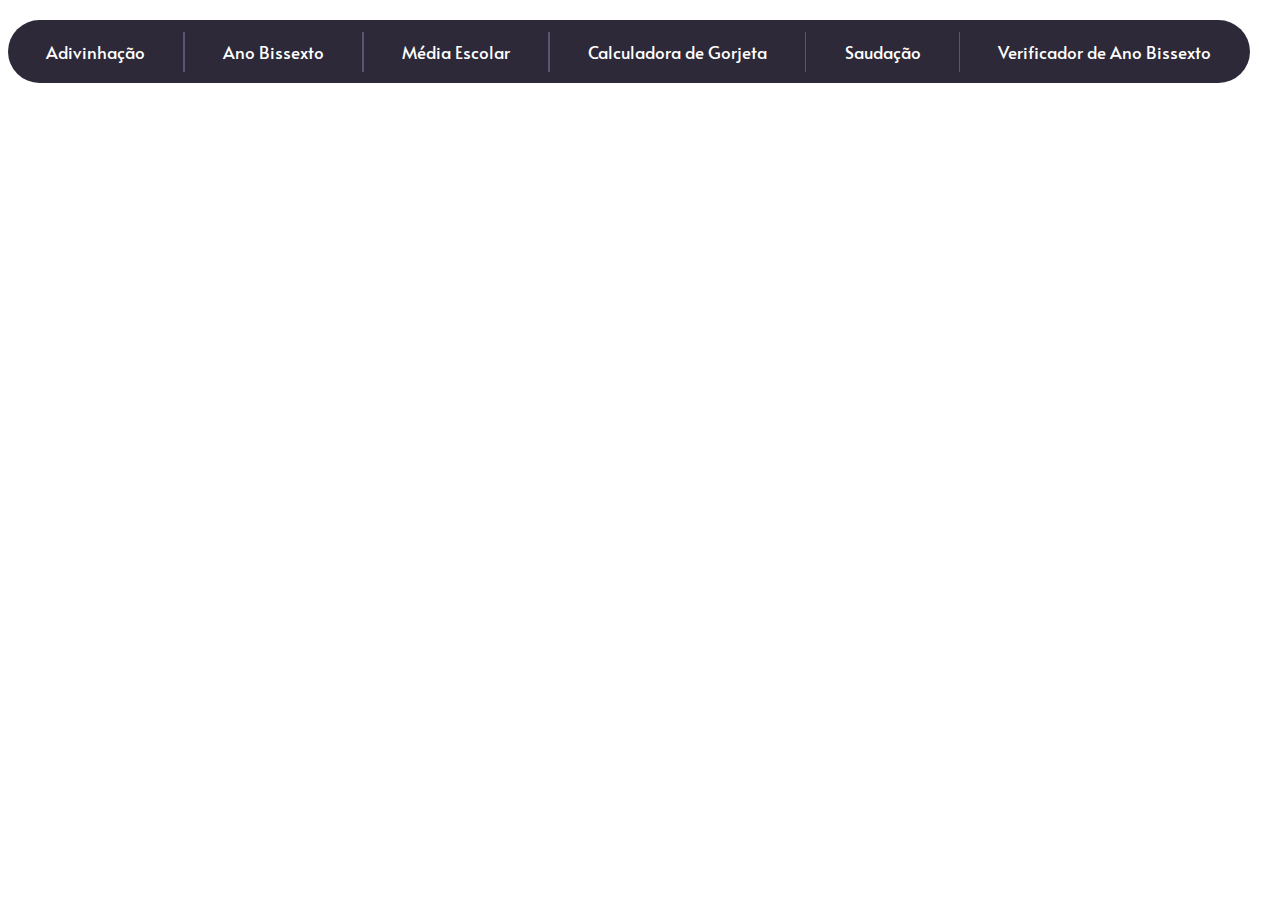
==== index.html @ d830828e "Segundo commit" ====
<!DOCTYPE html>
<html lang="en">
<head>
    <meta charset="UTF-8">
    <meta name="viewport" content="width=device-width, initial-scale=1.0">
    <title>Document</title>
    <link rel="stylesheet" href="styles.css">
    <link rel="preconnect" href="https://fonts.googleapis.com">
    <link rel="preconnect" href="https://fonts.gstatic.com" crossorigin>
    <link href="https://fonts.googleapis.com/css2?family=Alata&display=swap" rel="stylesheet">
</head>

<header>
    <div class="fundo">
        <a href="Jogo de Adivinhacao.html">Adivinhação</a>
        <div id="barra"></div>
        <a href="Verificador de Ano Bissexto.html">Ano Bissexto</a>
        <div id="barra"></div>
        <a href="Calculadora de Frete.html">Média Escolar</a>
        <div id="barra"></div>
        <a href="Exercicio_gorjeta.html">Calculadora de Gorjeta</a>
        <div id="barra"></div>
        <a href="Saudação de Acordo com a Hora.html">Saudação</a>
        <div id="barra"></div>
        <a href="Verificador de Ano Bissexto.html">Verificador de Ano Bissexto</a>
    </div>
</header>

<body>
    
</body>
</html>
---- styles.css ----
a{
    color: rgb(255, 255, 255);
    font-size: 17px;
    outline: none;
    text-decoration: none;
}

a:hover{
    font-size: calc(17px * 1.5);
    transition: 200ms;
}

a:not(:hover){
    font-size: 17px;
    transition: 200ms;
}

#barra{
    width: 1.5px;
    height: 40px;
    background-color: rgb(87, 85, 114);
}

* {
    font-family: "Alata", sans-serif;
    font-weight: 400;
    font-style: normal;
  }

  .fundo{
    padding: 0%;
    border-radius: 50px; 
    width: 97%;
    height: 7%;
    top: 20px;
    position: absolute;
    display: flex;
    justify-content: space-evenly;  
    align-items: center;
    background-color: rgb(45, 41, 56);
}
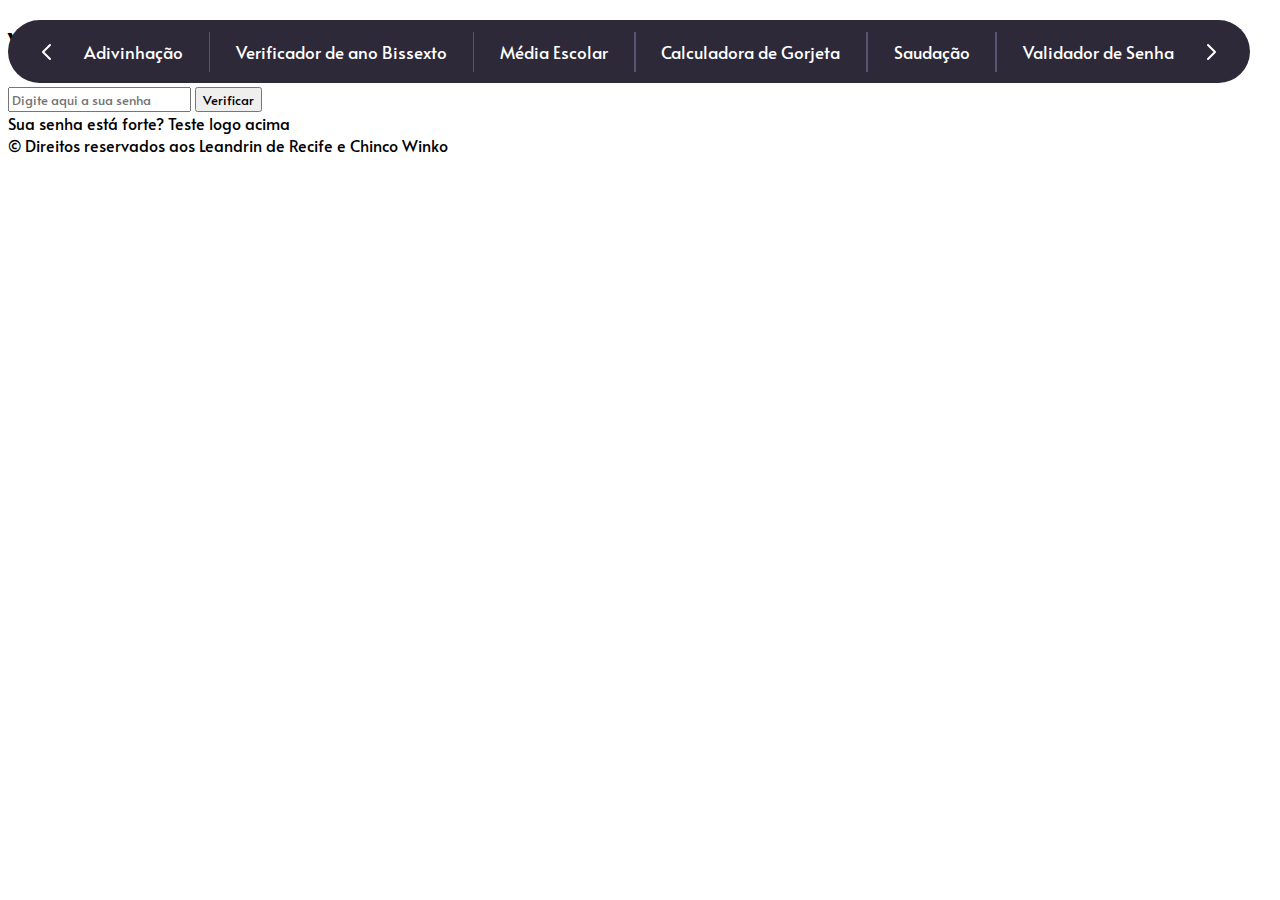
==== commit aaa22e5a: "mudei o index e adc uns css ai" ====
--- a/index.html
+++ b/index.html
@@ -1,20 +1,75 @@
 <!DOCTYPE html>
-<html lang="en">
+<html>
 <head>
-    <meta charset="UTF-8">
-    <meta name="viewport" content="width=device-width, initial-scale=1.0">
-    <title>Document</title>
+    <meta charset="UTF-8" />
+    <title>Validador de Senha</title>
     <link rel="stylesheet" href="styles.css">
     <link rel="preconnect" href="https://fonts.googleapis.com">
     <link rel="preconnect" href="https://fonts.gstatic.com" crossorigin>
     <link href="https://fonts.googleapis.com/css2?family=Alata&display=swap" rel="stylesheet">
+    <script>
+        function verificador() {
+            let senha = String(document.getElementById("senha").value);
+            let lista = senha.split("");
+            let texto = "";
+            pausa=false
+
+            if (lista.length < 8 || lista.length > 16) {
+                texto =texto+ "A senha deve conter entre 8 e 16 caracteres (possui " + lista.length + ")<br>";
+            }
+            if (senha === senha.toLowerCase()) {
+                texto =texto+ "A senha deve conter pelo menos uma letra maiúscula<br>";
+            }
+            for(let i=0;i<lista.length;i++){
+                if(!isNaN(lista[i])){
+                    break
+                }
+                else if(i==lista.length-1){
+                    texto=texto+"A senha deve conter pelo menos um número<br>"
+                }
+            
+        }
+        for(let i=0;i<lista.length;i++){
+            switch(lista[i]){
+                case("@"):
+                pausa=true
+                case("#"):
+                pausa=true
+                case("$"):
+                pausa=true
+                case("%"):
+                pausa=true
+                case("&"):
+                pausa=true
+                case("*"):
+                pausa=true
+                break
+             
+                    
+            }
+            if(pausa){
+                    break
+                }
+                else if(i==lista.length-1){
+                    texto=texto+"A senha deve conter pelo menos um caractere especial (@, #, $, %, &, *)"
+                }
+            
+        }
+    
+        document.getElementById("resultado").innerHTML = texto;
+    }
+    </script>
 </head>
-
 <header>
     <div class="fundo">
+
+        <svg width="24" height="24" viewBox="0 0 24 24" fill="none" xmlns="http://www.w3.org/2000/svg">
+            <path d="M16 19l-7-7 7-7" stroke="white" stroke-width="2" stroke-linecap="round" stroke-linejoin="round"/>
+          </svg>
+   
         <a href="Jogo de Adivinhacao.html">Adivinhação</a>
         <div id="barra"></div>
-        <a href="Verificador de Ano Bissexto.html">Ano Bissexto</a>
+        <a href="Verificador de Ano Bissexto.html">Verificador de ano Bissexto</a>
         <div id="barra"></div>
         <a href="Calculadora de Frete.html">Média Escolar</a>
         <div id="barra"></div>
@@ -22,11 +77,25 @@
         <div id="barra"></div>
         <a href="Saudação de Acordo com a Hora.html">Saudação</a>
         <div id="barra"></div>
-        <a href="Verificador de Ano Bissexto.html">Verificador de Ano Bissexto</a>
+        <a href="index.html">Validador de Senha</a>
+
+        <svg width="24" height="24" viewBox="0 0 24 24" fill="none" xmlns="http://www.w3.org/2000/svg">
+            <path d="M8 5l7 7-7 7" stroke="white" stroke-width="2" stroke-linecap="round" stroke-linejoin="round"/>
+        </svg>
+        
     </div>
 </header>
+    
+<body>
+    <div class="wapper">
+        <div class="container">
+            <h1>Verificador de senhas</h1>
+            <input type="password" id="senha" placeholder="Digite aqui a sua senha">
+            <button onclick="verificador()" id="botao">Verificar</button>
+            <div id="resultado">Sua senha está forte? Teste logo acima</div>
+        </div>
+    </div>
 
-<body>
-    
+    <div class="footer">© Direitos reservados aos Leandrin de Recife e Chinco Winko</div>
 </body>
 </html>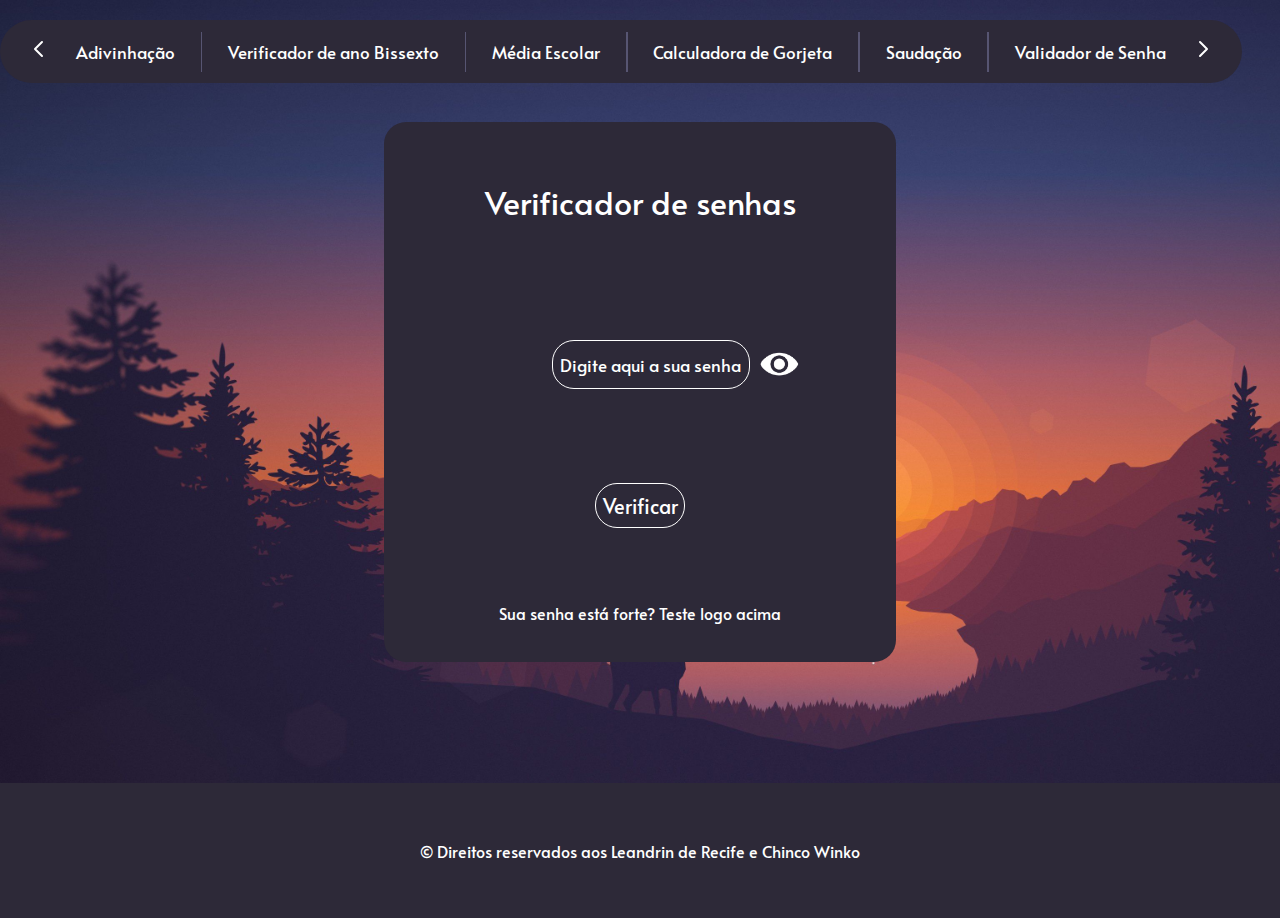
==== commit 37c5ea4d: "muitacoisa add" ====
--- a/index.html
+++ b/index.html
@@ -8,6 +8,7 @@
     <link rel="preconnect" href="https://fonts.gstatic.com" crossorigin>
     <link href="https://fonts.googleapis.com/css2?family=Alata&display=swap" rel="stylesheet">
     <script>
+       
         function verificador() {
             let senha = String(document.getElementById("senha").value);
             let lista = senha.split("");
@@ -58,15 +59,37 @@
     
         document.getElementById("resultado").innerHTML = texto;
     }
+
+    function olho(){
+        let input2 = document.getElementById("senha")
+        let olhoo = document.getElementById("olhinho")
+        
+        if(input2.type == "password"){
+            input2.type = 'text'
+            olhoo.style.backgroundImage = "url(olhobrancofechado.png)"
+        }
+
+        else{
+            input2.type = "password"
+            olhoo.style.backgroundImage = "url(olhobranco.png)"
+        }
+        
+    }
+
+    function trocar(){
+        let header = document.getElementsByClassName("fundo")
+        header.style.animation = 'header2 2s linear infinite' 
+
+    }
+
     </script>
 </head>
 <header>
     <div class="fundo">
 
-        <svg width="24" height="24" viewBox="0 0 24 24" fill="none" xmlns="http://www.w3.org/2000/svg">
-            <path d="M16 19l-7-7 7-7" stroke="white" stroke-width="2" stroke-linecap="round" stroke-linejoin="round"/>
-          </svg>
-   
+        <a href=""><svg width="24" height="24" viewBox="0 0 24 24" fill="none" xmlns="http://www.w3.org/2000/svg">
+        <path d="M16 19l-7-7 7-7" stroke="white" stroke-width="2" stroke-linecap="round" stroke-linejoin="round"/>
+        </svg></a>
         <a href="Jogo de Adivinhacao.html">Adivinhação</a>
         <div id="barra"></div>
         <a href="Verificador de Ano Bissexto.html">Verificador de ano Bissexto</a>
@@ -78,10 +101,10 @@
         <a href="Saudação de Acordo com a Hora.html">Saudação</a>
         <div id="barra"></div>
         <a href="index.html">Validador de Senha</a>
-
-        <svg width="24" height="24" viewBox="0 0 24 24" fill="none" xmlns="http://www.w3.org/2000/svg">
-            <path d="M8 5l7 7-7 7" stroke="white" stroke-width="2" stroke-linecap="round" stroke-linejoin="round"/>
+        <a href=""><svg width="24" height="24" viewBox="0 0 24 24" fill="none" xmlns="http://www.w3.org/2000/svg" id="setadireita" onclick="trocar()">
+        <path d="M8 5l7 7-7 7" stroke="white" stroke-width="2" stroke-linecap="round" stroke-linejoin="round"/>
         </svg>
+        </a>
         
     </div>
 </header>
@@ -90,10 +113,14 @@
     <div class="wapper">
         <div class="container">
             <h1>Verificador de senhas</h1>
-            <input type="password" id="senha" placeholder="Digite aqui a sua senha">
+            <div class="olhao">
+                <input type="password" id="senha" placeholder="Digite aqui a sua senha"></input>
+                <button onclick="olho()" id="olhinho"></button>
+            </div>
             <button onclick="verificador()" id="botao">Verificar</button>
             <div id="resultado">Sua senha está forte? Teste logo acima</div>
         </div>
+        
     </div>
 
     <div class="footer">© Direitos reservados aos Leandrin de Recife e Chinco Winko</div>
--- a/styles.css
+++ b/styles.css
@@ -1,3 +1,26 @@
+body{
+    background-image: url("Fundo da imagem.jpg");
+    background-repeat: no-repeat;
+    background-size: cover;
+    padding: 0%;
+    height: 100vh;
+    width: 100vw;
+    margin: 0%;
+}
+
+.fundo{
+    padding: 0%;
+    border-radius: 50px; 
+    width: 97%;
+    height: 7%;
+    top: 20px;
+    position: absolute;
+    display: flex;
+    justify-content: space-evenly;  
+    align-items: center;
+    background-color: rgb(45, 41, 56);
+}
+
 a{
     color: rgb(255, 255, 255);
     font-size: 17px;
@@ -27,15 +50,148 @@
     font-style: normal;
   }
 
-  .fundo{
-    padding: 0%;
-    border-radius: 50px; 
-    width: 97%;
-    height: 7%;
-    top: 20px;
-    position: absolute;
+  .wapper{
     display: flex;
-    justify-content: space-evenly;  
+    justify-content: center;
+    align-items:center ;
+    height: 87vh;
+    width: 100vw;
+    margin: 0;
+    padding: 0;
+  }
+
+  .container{
+    background-color: rgb(45, 41, 56);
+    width: 40vw;
+    height: 60vh;
+    border-radius: 22px;
+    display: flex;
+    flex-direction: column;
     align-items: center;
+    justify-content: space-around;
+  }
+
+  h1{
+    color: white;
+  }
+  #resultado{
+    color: white;
+  }
+
+  #botao, #senha{
+    color: rgb(255, 255, 255);
     background-color: rgb(45, 41, 56);
-}+    border-radius: 22px;
+    text-decoration: none;
+    border: 1px solid white;
+  }
+
+input::placeholder{
+    text-align: center;
+    color: white;
+    font-size: 17px;
+    outline: none;
+}
+
+svg:hover{
+  height: calc(24px * 1.5);
+  width: calc(24px * 1.5);
+  transition: 200ms;
+}
+
+svg:not(:hover){
+  height: 24px;
+  width: 24px;
+  transition: 200ms;
+}
+
+#senha{
+    width: 15vw;
+    height: 5vh;
+    text-align: center;
+    font-size: 20px;
+}
+
+#botao{
+    width: 7vw;
+    height: 5vh;
+    font-size: 17px;
+}
+
+#botao:hover{
+  height: calc(5vh * 1.1);
+  width: calc(7vw * 1.1);
+  font-size: calc(20px * 1.1);
+  transition: 200ms;
+}
+
+#botao:not(:hover){
+  height: 5vh;
+  width: 7vw;
+  font-size: 20px;
+  transition: 200ms;
+}
+
+/* Footer */
+
+.footer{
+    width: 100vw;
+    height: 15vh; 
+    background-color: rgb(45, 41, 56);
+    color: #fff;
+    text-align: center;
+    margin: 0 auto;
+    display: flex;
+    align-items: center;
+    justify-content: center;
+}
+
+#olhinho{
+  width: 2.3vw;
+  height: 3vh;
+  background-image: url("olhobranco.png");
+  background-size: contain;
+  background-color: transparent;
+  background-repeat: no-repeat;
+  background-position-y: center;
+
+}
+
+#olhinho{
+  outline: none;
+  border: none;
+  box-shadow: none;
+}
+
+#olhinho:hover{
+  height: calc(40px * 1.3);
+  width: calc(40px * 1.3);
+  transition: 200ms;
+}
+
+#olhinho:not(:hover){
+  height: 40px;
+  width: 40px;
+  transition: 200ms;
+}
+
+.olhao{
+  display: flex;
+  align-items: center;
+  justify-content: space-around;
+  height: 10vh;
+  width: 50%;
+  margin: 0;
+  padding: 0;
+  position: relative;
+  left: 35px;
+  animation: name duration timing-function delay iteration-count direction fill-mode;
+}
+
+@keyframes header2{
+  0%{transform: translateX(0px);
+  background-color: red;}
+  100%{transform: translateX(100px);
+  background-color: green;}
+}
+
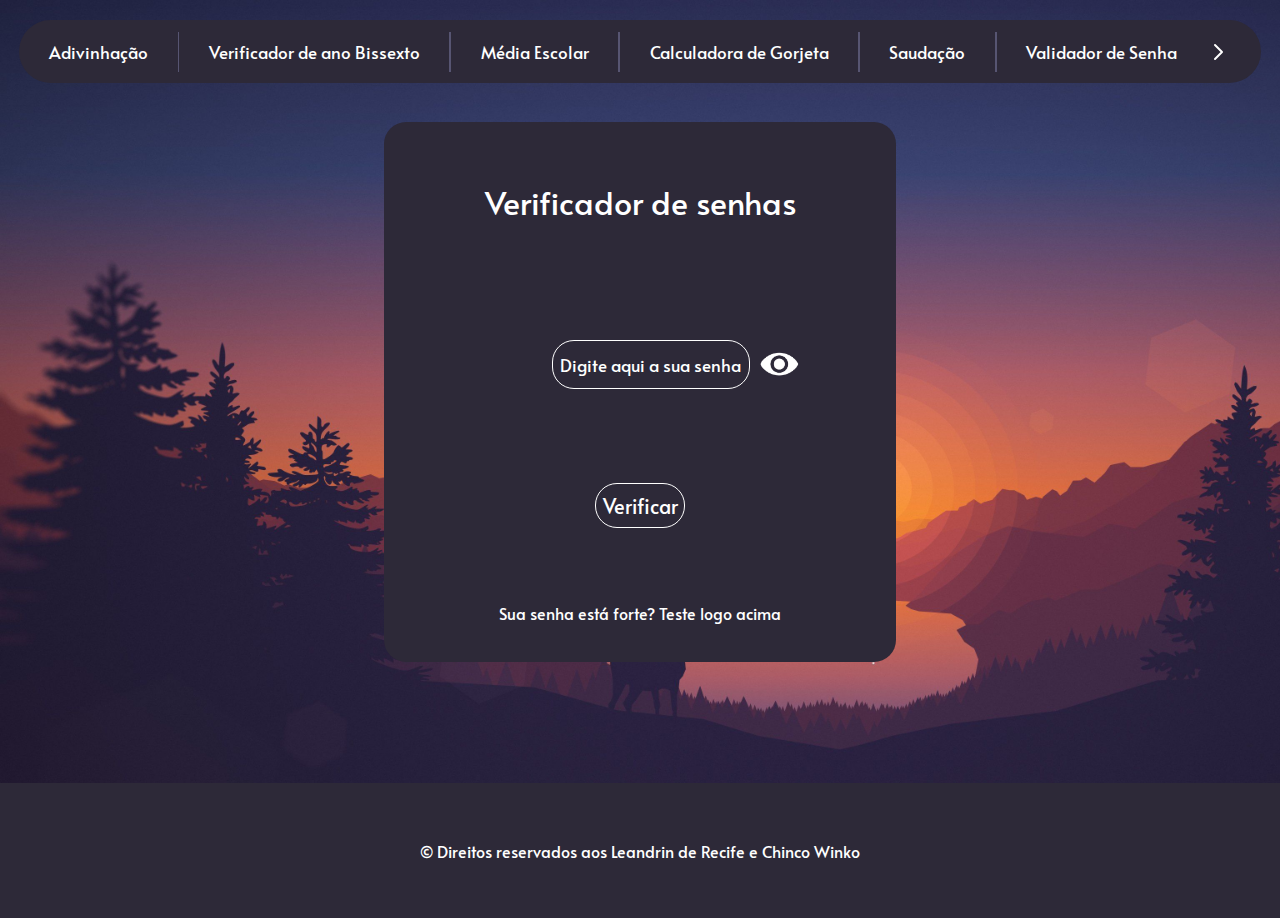
==== commit 6dedbf2a: "mudamos o header" ====
--- a/index.html
+++ b/index.html
@@ -7,7 +7,72 @@
     <link rel="preconnect" href="https://fonts.googleapis.com">
     <link rel="preconnect" href="https://fonts.gstatic.com" crossorigin>
     <link href="https://fonts.googleapis.com/css2?family=Alata&display=swap" rel="stylesheet">
+
+</head>
+<header id="header">
+    <div id="fundo2">
+
+        <svg width="24" height="24" viewBox="0 0 24 24" fill="none" xmlns="http://www.w3.org/2000/svg" onclick="trocar2()">
+        <path d="M16 19l-7-7 7-7" stroke="white" stroke-width="2" stroke-linecap="round" stroke-linejoin="round"/>
+        </svg>
+        <a id="teste1" href="Jogo de Adivinhacao.html">Adivinasdasdhação</a>
+        <div id="barra"></div>
+        <a href="Verificador de Ano Bissexto.html">Verificadoasdasdr de ano Bissexto</a>
+        <div id="barra"></div>
+        <a href="Calculadora de Frete.html">Média Escolaasdasddsadr</a>
+        <div id="barra"></div>
+        <a href="Exercicio_gorjeta.html">Calculadora de asdasdsaGorjeta</a>
+        <div id="barra"></div>
+        <a href="Saudação de Acordo com a Hora.html">Saudasdasdasdasação</a>
+        <div id="barra"></div>
+        <a href="index.html">Validador de Senasdasdsdasadaha</a>
+        
+        
+        
+    </div>
+
+    <div id="fundo">
+
+        
+        <a id="teste1" href="Jogo de Adivinhacao.html">Adivinhação</a>
+        <div id="barra"></div>
+        <a href="Verificador de Ano Bissexto.html">Verificador de ano Bissexto</a>
+        <div id="barra"></div>
+        <a href="Calculadora de Frete.html">Média Escolar</a>
+        <div id="barra"></div>
+        <a href="Exercicio_gorjeta.html">Calculadora de Gorjeta</a>
+        <div id="barra"></div>
+        <a href="Saudação de Acordo com a Hora.html">Saudação</a>
+        <div id="barra"></div>
+        <a href="index.html">Validador de Senha</a>
+         <svg width="24" height="24" viewBox="0 0 24 24" fill="none" xmlns="http://www.w3.org/2000/svg" id="setadireita" onclick="trocar()">
+        <path d="M8 5l7 7-7 7" stroke="white" stroke-width="2" stroke-linecap="round" stroke-linejoin="round"/>
+        </svg>
+        
+        
+    </div>
+</header>
+    
+<body>
+    <div class="wapper">
+        <div class="container">
+            <h1>Verificador de senhas</h1>
+            <div class="olhao">
+                <input type="password" id="senha" placeholder="Digite aqui a sua senha"></input>
+                <button onclick="olho()" id="olhinho"></button>
+            </div>
+            <button onclick="verificador()" id="botao">Verificar</button>
+            <div id="resultado">Sua senha está forte? Teste logo acima</div>
+        </div>
+        
+    </div>
+
+    <div class="footer">© Direitos reservados aos Leandrin de Recife e Chinco Winko</div>
     <script>
+        let fundo=document.getElementById('fundo')
+        let fundo2=document.getElementById('fundo2')
+       
+       
        
         function verificador() {
             let senha = String(document.getElementById("senha").value);
@@ -75,54 +140,40 @@
         }
         
     }
+let contador=0
+    function trocar() {
+        fundo2.classList.remove('retorno')
+        fundo.classList.remove('retorno')
+        fundo2.classList.remove('movesquerda')
 
-    function trocar(){
-        let header = document.getElementsByClassName("fundo")
-        header.style.animation = 'header2 2s linear infinite' 
+        contador++
+    fundo.classList.add('hidden', 'movdireita')
 
+    fundo.classList.remove('visible')
+
+    fundo2.classList.add('visible','movdireita')
+    fundo2.style.transform='translateX(1376.420px)'
+    fundo2.classList.remove('hidden')
+   
+        fundo2.classList.add('movdireita')
+    
+}
+
+    function trocar2(){
+fundo2.classList.remove('movdireita')
+    
+    fundo2.classList.add('hidden','movesquerda')
+
+    fundo2.classList.remove('visible')
+
+    fundo.classList.add('visible', 'retorno')
+
+    fundo.classList.remove('hidden')
+       
+
+         
+        
     }
-
     </script>
-</head>
-<header>
-    <div class="fundo">
-
-        <a href=""><svg width="24" height="24" viewBox="0 0 24 24" fill="none" xmlns="http://www.w3.org/2000/svg">
-        <path d="M16 19l-7-7 7-7" stroke="white" stroke-width="2" stroke-linecap="round" stroke-linejoin="round"/>
-        </svg></a>
-        <a href="Jogo de Adivinhacao.html">Adivinhação</a>
-        <div id="barra"></div>
-        <a href="Verificador de Ano Bissexto.html">Verificador de ano Bissexto</a>
-        <div id="barra"></div>
-        <a href="Calculadora de Frete.html">Média Escolar</a>
-        <div id="barra"></div>
-        <a href="Exercicio_gorjeta.html">Calculadora de Gorjeta</a>
-        <div id="barra"></div>
-        <a href="Saudação de Acordo com a Hora.html">Saudação</a>
-        <div id="barra"></div>
-        <a href="index.html">Validador de Senha</a>
-        <a href=""><svg width="24" height="24" viewBox="0 0 24 24" fill="none" xmlns="http://www.w3.org/2000/svg" id="setadireita" onclick="trocar()">
-        <path d="M8 5l7 7-7 7" stroke="white" stroke-width="2" stroke-linecap="round" stroke-linejoin="round"/>
-        </svg>
-        </a>
-        
-    </div>
-</header>
-    
-<body>
-    <div class="wapper">
-        <div class="container">
-            <h1>Verificador de senhas</h1>
-            <div class="olhao">
-                <input type="password" id="senha" placeholder="Digite aqui a sua senha"></input>
-                <button onclick="olho()" id="olhinho"></button>
-            </div>
-            <button onclick="verificador()" id="botao">Verificar</button>
-            <div id="resultado">Sua senha está forte? Teste logo acima</div>
-        </div>
-        
-    </div>
-
-    <div class="footer">© Direitos reservados aos Leandrin de Recife e Chinco Winko</div>
 </body>
 </html>--- a/styles.css
+++ b/styles.css
@@ -7,8 +7,11 @@
     width: 100vw;
     margin: 0%;
 }
-
-.fundo{
+#fundo2{
+  left:-1340.420px ;
+}
+#fundo,#fundo2{
+  
     padding: 0%;
     border-radius: 50px; 
     width: 97%;
@@ -19,6 +22,60 @@
     justify-content: space-evenly;  
     align-items: center;
     background-color: rgb(45, 41, 56);
+    transition:opacity 3s ease-out ,visibility 1s ease-out ,transform 3s ease-out ;
+    
+}
+.hidden{
+ 
+  
+ 
+ 
+ opacity: 0;
+ visibility: hidden; 
+}
+.movdireita{
+  transform: translateX(1376.420px);
+}
+
+.movesquerda{
+  transform: translateX(-1376.420px);
+}
+.retorno{
+  transform: translateX(0);
+}
+
+header{
+  display: flex;
+  justify-content: center;
+  align-items: center;
+}
+.no-display {
+  display: none;
+}
+
+
+
+.visible{
+
+  opacity: 1;
+  visibility:visible;
+  
+}
+
+
+.mover{
+  animation: animacao1 5s forwards;
+}
+@keyframes animacao18{
+    0%{
+      transform: translateX(0);
+    }
+
+    100%{
+      transform: translateX(700px);
+    }
+
+  
 }
 
 a{
@@ -110,6 +167,10 @@
     height: 5vh;
     text-align: center;
     font-size: 20px;
+}
+
+#senha::placeholder{
+
 }
 
 #botao{
@@ -188,10 +249,6 @@
   animation: name duration timing-function delay iteration-count direction fill-mode;
 }
 
-@keyframes header2{
-  0%{transform: translateX(0px);
-  background-color: red;}
-  100%{transform: translateX(100px);
-  background-color: green;}
-}
-
+.animacao{
+  transform: translateX(300px);
+}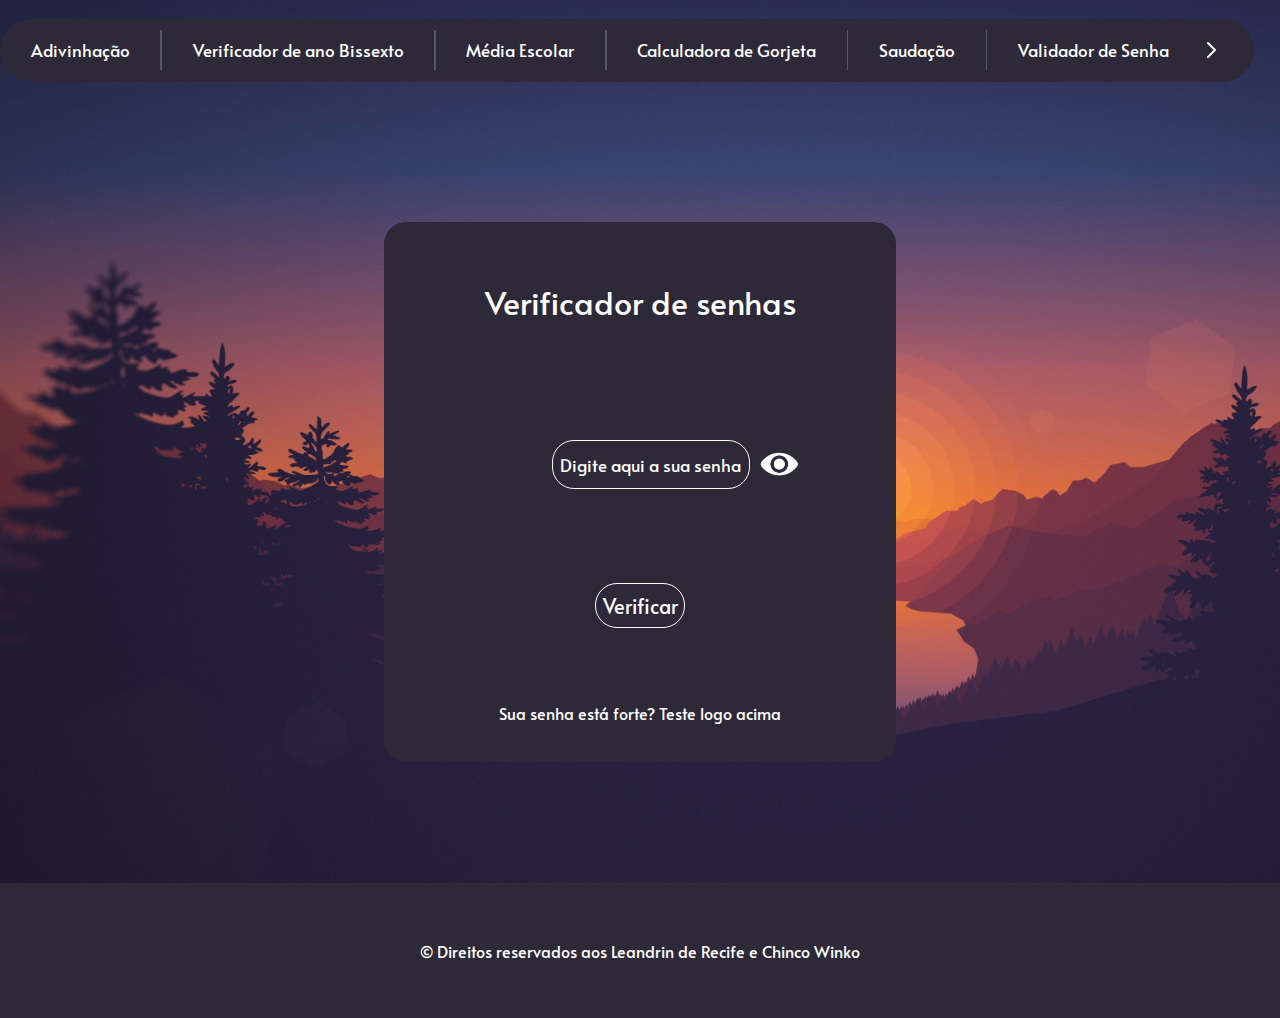
==== commit 2f3f29d0: "header alterado" ====
--- a/index.html
+++ b/index.html
@@ -9,28 +9,7 @@
     <link href="https://fonts.googleapis.com/css2?family=Alata&display=swap" rel="stylesheet">
 
 </head>
-<header id="header">
-    <div id="fundo2">
-
-        <svg width="24" height="24" viewBox="0 0 24 24" fill="none" xmlns="http://www.w3.org/2000/svg" onclick="trocar2()">
-        <path d="M16 19l-7-7 7-7" stroke="white" stroke-width="2" stroke-linecap="round" stroke-linejoin="round"/>
-        </svg>
-        <a id="teste1" href="Jogo de Adivinhacao.html">Adivinasdasdhação</a>
-        <div id="barra"></div>
-        <a href="Verificador de Ano Bissexto.html">Verificadoasdasdr de ano Bissexto</a>
-        <div id="barra"></div>
-        <a href="Calculadora de Frete.html">Média Escolaasdasddsadr</a>
-        <div id="barra"></div>
-        <a href="Exercicio_gorjeta.html">Calculadora de asdasdsaGorjeta</a>
-        <div id="barra"></div>
-        <a href="Saudação de Acordo com a Hora.html">Saudasdasdasdasação</a>
-        <div id="barra"></div>
-        <a href="index.html">Validador de Senasdasdsdasadaha</a>
-        
-        
-        
-    </div>
-
+<header>
     <div id="fundo">
 
         
@@ -45,9 +24,30 @@
         <a href="Saudação de Acordo com a Hora.html">Saudação</a>
         <div id="barra"></div>
         <a href="index.html">Validador de Senha</a>
-         <svg width="24" height="24" viewBox="0 0 24 24" fill="none" xmlns="http://www.w3.org/2000/svg" id="setadireita" onclick="trocar()">
+         <svg width="24" height="24" viewBox="0 0 24 24" fill="none" xmlns="http://www.w3.org/2000/svg" id="setadireita" onclick="movdireita()">
         <path d="M8 5l7 7-7 7" stroke="white" stroke-width="2" stroke-linecap="round" stroke-linejoin="round"/>
         </svg>
+        
+        
+    </div>
+
+    <div id="fundo2">
+        <svg width="24" height="24" viewBox="0 0 24 24" fill="none" xmlns="http://www.w3.org/2000/svg" id="setaesquerda" onclick="movesquerda()">
+            <path d="M16 5l-7 7 7 7" stroke="white" stroke-width="2" stroke-linecap="round" stroke-linejoin="round"/>
+        </svg>
+        
+        <a id="teste1" href="Jogo de Adivinhacao.html">Adivinhação</a>
+        <div id="barra"></div>
+        <a href="Verificador de Ano Bissexto.html">Veriasdaasdsasdficador de ano Bissexto</a>
+        <div id="barra"></div>
+        <a href="Calculadora de Frete.html">Média Escolar</a>
+        <div id="barra"></div>
+        <a href="Exercicio_gorjeta.html">Calculadora de Gorjeta</a>
+        <div id="barra"></div>
+        <a href="Saudação de Acordo com a Hora.html">Saudação</a>
+        <div id="barra"></div>
+        <a href="index.html">Validador de Senha</a>
+        
         
         
     </div>
@@ -69,9 +69,8 @@
 
     <div class="footer">© Direitos reservados aos Leandrin de Recife e Chinco Winko</div>
     <script>
-        let fundo=document.getElementById('fundo')
-        let fundo2=document.getElementById('fundo2')
-       
+        const fundo=document.getElementById('fundo')
+        const fundo2=document.getElementById('fundo2')
        
        
         function verificador() {
@@ -140,39 +139,19 @@
         }
         
     }
-let contador=0
-    function trocar() {
-        fundo2.classList.remove('retorno')
-        fundo.classList.remove('retorno')
-        fundo2.classList.remove('movesquerda')
+    function movdireita(){
 
-        contador++
-    fundo.classList.add('hidden', 'movdireita')
+        fundo.style.transform='translateX(100%)'
+        fundo.style.opacity='0'
+        fundo2.style.transform='translateX(100%)'
+        fundo2.style.opacity='1'
 
-    fundo.classList.remove('visible')
-
-    fundo2.classList.add('visible','movdireita')
-    fundo2.style.transform='translateX(1376.420px)'
-    fundo2.classList.remove('hidden')
-   
-        fundo2.classList.add('movdireita')
-    
-}
-
-    function trocar2(){
-fundo2.classList.remove('movdireita')
-    
-    fundo2.classList.add('hidden','movesquerda')
-
-    fundo2.classList.remove('visible')
-
-    fundo.classList.add('visible', 'retorno')
-
-    fundo.classList.remove('hidden')
-       
-
-         
-        
+    }
+    function movesquerda(){
+        fundo2.style.transform='translateX(0%)'
+        fundo2.style.opacity='0'
+        fundo.style.transform='translateX(0%)'
+        fundo.style.opacity='1'
     }
     </script>
 </body>
--- a/styles.css
+++ b/styles.css
@@ -8,74 +8,36 @@
     margin: 0%;
 }
 #fundo2{
-  left:-1340.420px ;
+  z-index: 1;
+  left: -100%;
 }
 #fundo,#fundo2{
-  
+    position: absolute;
     padding: 0%;
     border-radius: 50px; 
-    width: 97%;
+    width: 98vw;
     height: 7%;
-    top: 20px;
-    position: absolute;
+    
+    
     display: flex;
     justify-content: space-evenly;  
     align-items: center;
     background-color: rgb(45, 41, 56);
-    transition:opacity 3s ease-out ,visibility 1s ease-out ,transform 3s ease-out ;
+    transition:opacity 2s ease-out ,transform 3s ease-out ;
     
 }
-.hidden{
- 
-  
- 
- 
- opacity: 0;
- visibility: hidden; 
-}
-.movdireita{
-  transform: translateX(1376.420px);
-}
-
-.movesquerda{
-  transform: translateX(-1376.420px);
-}
-.retorno{
-  transform: translateX(0);
-}
+#fundo{
+  z-index: 2;
+}
+
 
 header{
+  height: 100px;
   display: flex;
-  justify-content: center;
   align-items: center;
-}
-.no-display {
-  display: none;
-}
-
-
-
-.visible{
-
-  opacity: 1;
-  visibility:visible;
-  
-}
-
-
-.mover{
-  animation: animacao1 5s forwards;
-}
-@keyframes animacao18{
-    0%{
-      transform: translateX(0);
-    }
-
-    100%{
-      transform: translateX(700px);
-    }
-
-  
+  width: 100px;
+  overflow: hidden;
+  background-color: transparent;
 }
 
 a{
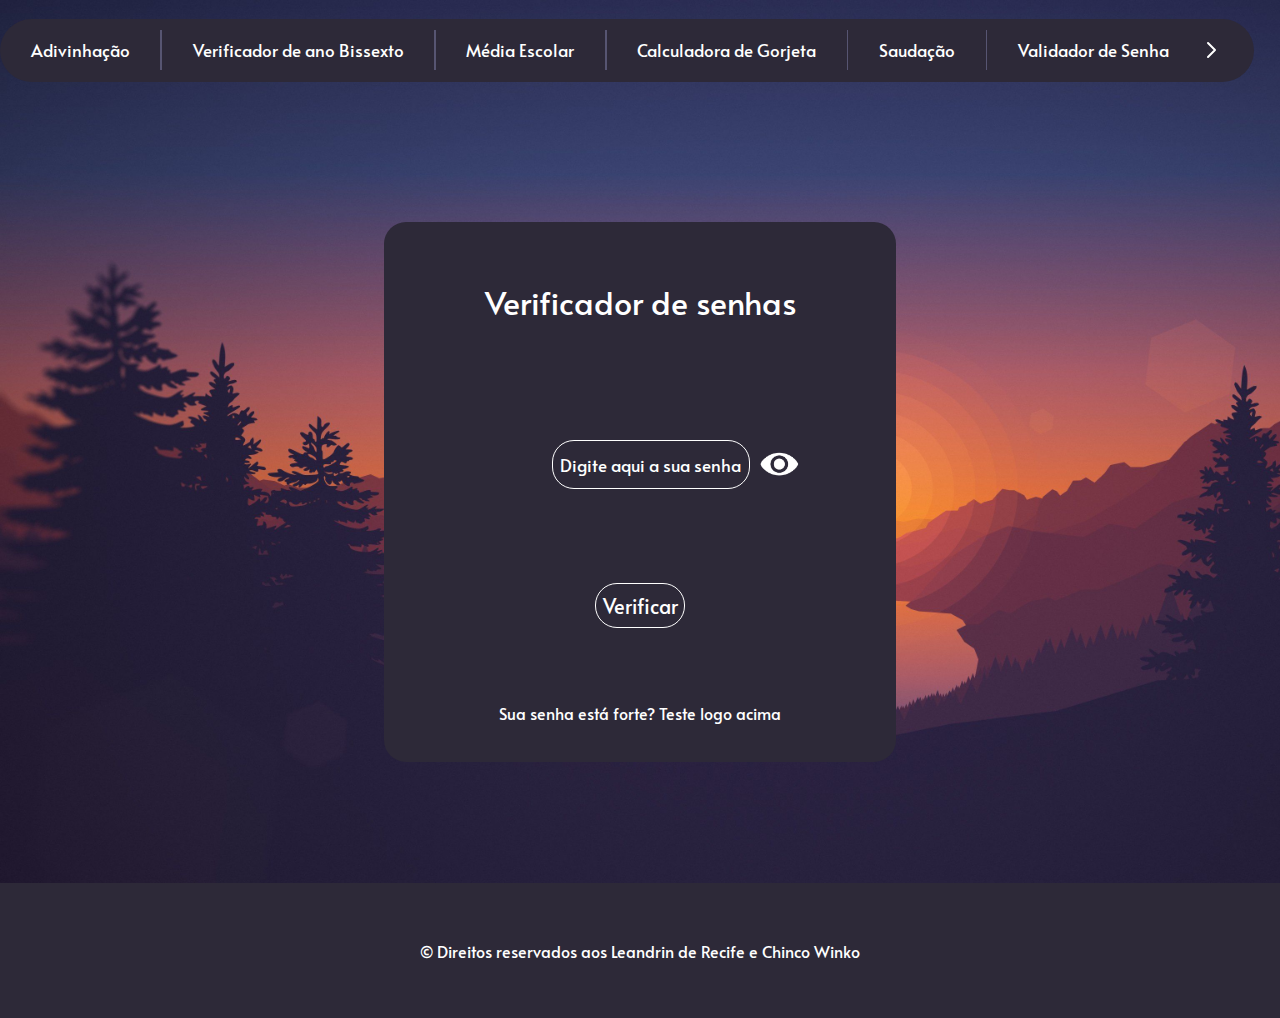
==== commit cd640e37: "arrumei o styles" ====
--- a/index.html
+++ b/index.html
@@ -9,6 +9,7 @@
     <link href="https://fonts.googleapis.com/css2?family=Alata&display=swap" rel="stylesheet">
 
 </head>
+
 <header>
     <div id="fundo">
 
@@ -36,17 +37,17 @@
             <path d="M16 5l-7 7 7 7" stroke="white" stroke-width="2" stroke-linecap="round" stroke-linejoin="round"/>
         </svg>
         
-        <a id="teste1" href="Jogo de Adivinhacao.html">Adivinhação</a>
+        <a id="teste1" href="">Jogo da forca</a>
         <div id="barra"></div>
-        <a href="Verificador de Ano Bissexto.html">Veriasdaasdsasdficador de ano Bissexto</a>
+        <a href="Classificação de Filmes.html">Classificação de Filmes</a>
         <div id="barra"></div>
-        <a href="Calculadora de Frete.html">Média Escolar</a>
+        <a href="Calculadora de Frete.html">Calculadora de Frete</a>
         <div id="barra"></div>
-        <a href="Exercicio_gorjeta.html">Calculadora de Gorjeta</a>
+        <a href="Calculadora de Pontuação de Jogo.html">Calculadora de Pontuação de Jogo</a>
         <div id="barra"></div>
-        <a href="Saudação de Acordo com a Hora.html">Saudação</a>
+        <a href="recomendacaoderoupa.html">Recomendações de Roupas</a>
         <div id="barra"></div>
-        <a href="index.html">Validador de Senha</a>
+        <a href="Conversor de Moeda.html">Conversor de Moeda</a>
         
         
         
--- a/styles.css
+++ b/styles.css
@@ -139,6 +139,7 @@
     width: 7vw;
     height: 5vh;
     font-size: 17px;
+    
 }
 
 #botao:hover{
@@ -213,4 +214,27 @@
 
 .animacao{
   transform: translateX(300px);
+}
+
+#data, #peso, #pontos, #idade, #valor, #prova1, #prova2, #prova3, #prova4, #num1, #numero{
+  color: rgb(255, 255, 255);
+  background-color: rgb(45, 41, 56);
+  border-radius: 22px;
+  text-decoration: none;
+  border: 1px solid white;
+  width: 15vw;
+  height: 5vh;
+  text-align: center;
+  font-size: 20px;
+}
+
+select,button{
+  width: 7vw;
+    height: 3vh;
+    font-size: 17px;
+    color: rgb(255, 255, 255);
+    background-color: rgb(45, 41, 56);
+    border-radius: 22px;
+    text-decoration: none;
+    border: 1px solid white;
 }